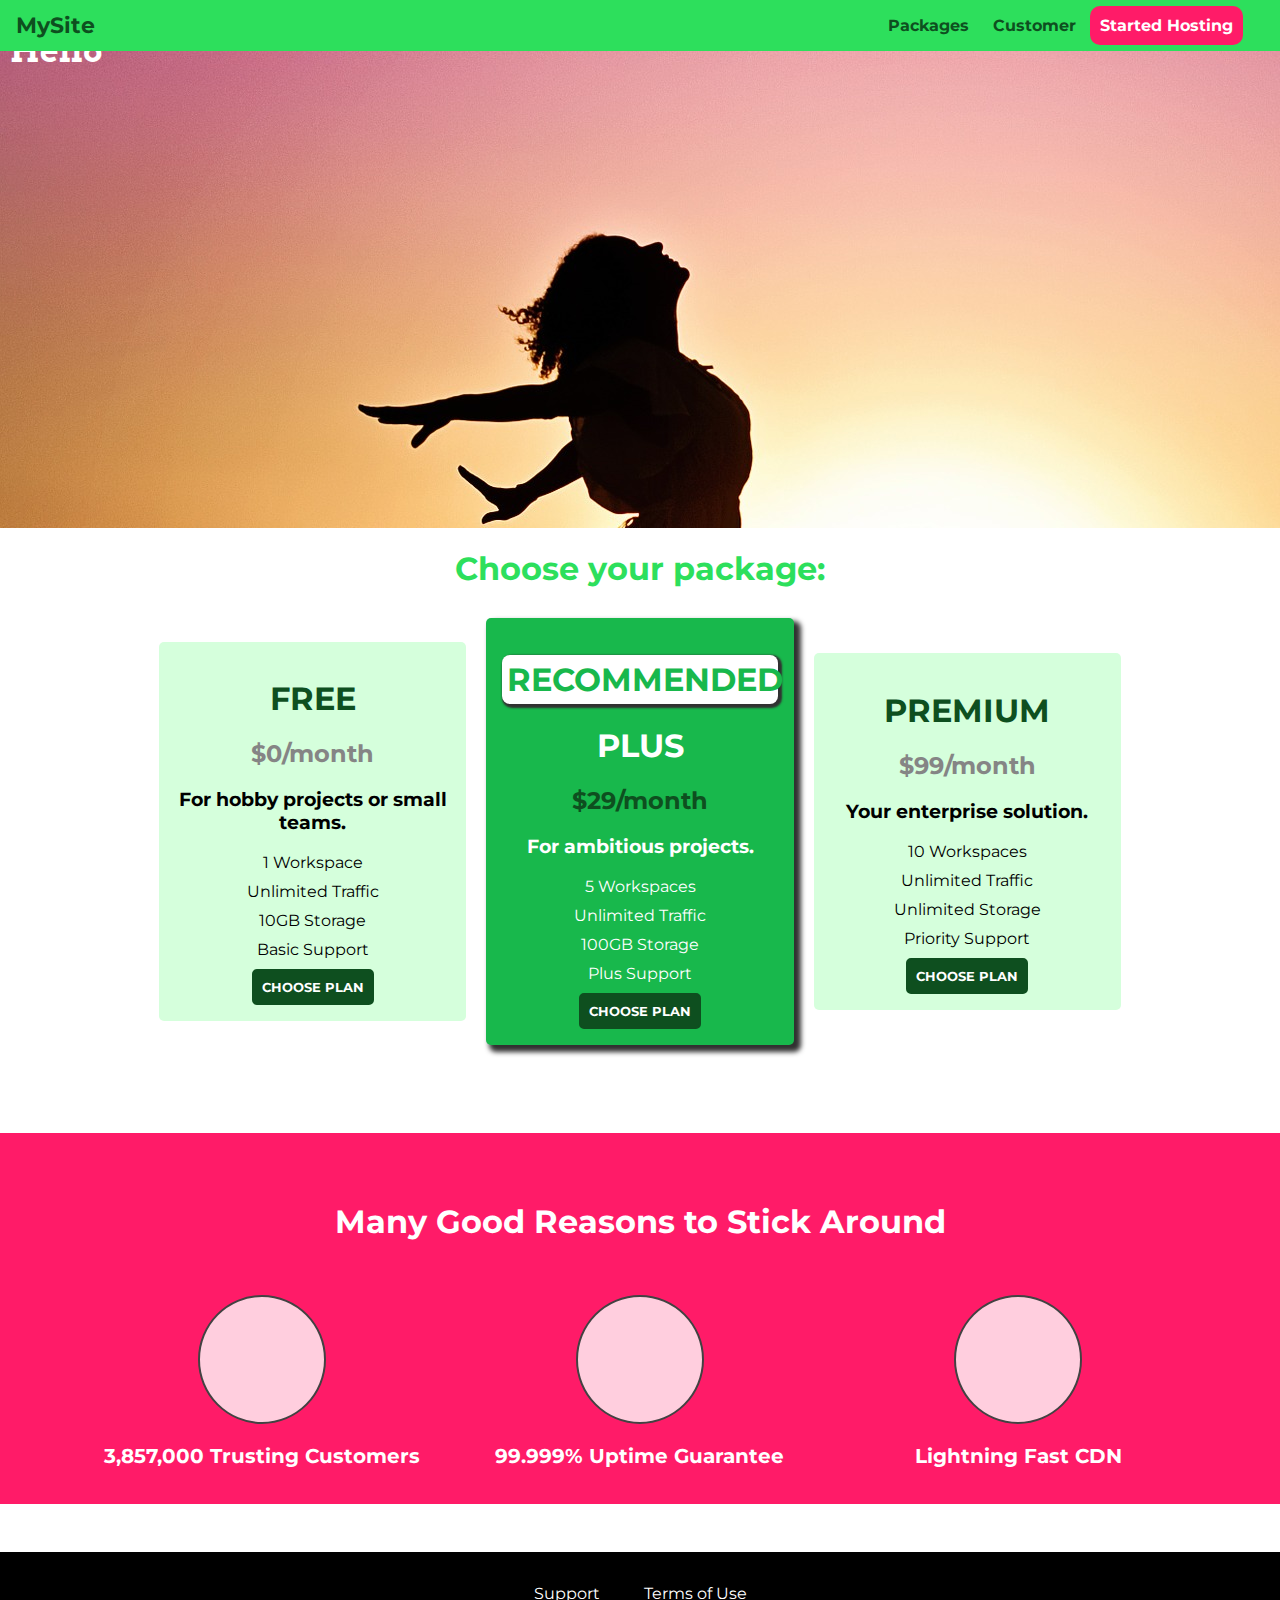
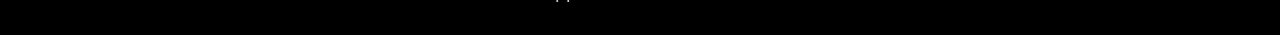
==== index.html @ 3f00db3f "Add files via upload" ====
<html>
    <head>
        <title>
            MySite
        </title>
        <link rel="shortcut icon" href="logo.jpg">
        <link rel="stylesheet" href="shared.css">
        <link rel="stylesheet" href="main.css">
        <link href="https://fonts.googleapis.com/css?family=Arvo" rel="stylesheet">
        <link href="https://fonts.googleapis.com/css?family=Montserrat:400,700" rel="stylesheet">

    </head>
    <body>
        <header class="main-header">
            <div>
                <a href="index.html" class="brand">MySite</a>
            </div><nav class="main-nav">
                <ul >
                    <li class="main-nav__item"><a href="packages/index.html">Packages</a></li>
                    <li class="main-nav__item"><a href="#">Customer</a></li>
                    <li class="main-nav__item main-nav__highlight"><a href="#">Started Hosting</a></li>
                </ul>
            </nav>
        </header>
        <section id="first">
            <h1>Hello</h1>
        </section> 
        <section class="plans">
            <h1 class="section-title">Choose your package: </h1>
            
            <div class="plan-list">
                <article class="plan">
                    <h1 class="plan-title">FREE</h1>
                    <h2 class="plan-price">$0/month</h2>
                    <h3>For hobby projects or small teams.</h3>
                    <ul class="plan-features">
                        <li>1 Workspace</li>
                        <li>Unlimited Traffic</li>
                        <li>10GB Storage</li>
                        <li>Basic Support</li>
                    </ul>
                    <div>
                        <button class="action-button">CHOOSE PLAN</button>
                    </div>
                </article>
                <article class="plan plan-highlighted">
                    <h1 id="recommended-highlighted">RECOMMENDED</h1>
                    <h1>PLUS</h1>
                    <h2 class="plan-price">$29/month</h2>
                    <h3>For ambitious projects.</h3>
                    <ul class="plan-features">
                        <li>5 Workspaces</li>
                        <li>Unlimited Traffic</li>
                        <li>100GB Storage</li>
                        <li>Plus Support</li>
                    </ul>
                    <div>
                        <button class="action-button">CHOOSE PLAN</button>
                    </div>
                </article>
                <article class="plan">
                    <h1 class="plan-title">PREMIUM</h1>
                    <h2 class="plan-price">$99/month</h2>
                    <h3>Your enterprise solution.</h3>
                    <ul class="plan-features">
                        <li>10 Workspaces</li>
                        <li>Unlimited Traffic</li>
                        <li>Unlimited Storage</li>
                        <li>Priority Support</li>
                    </ul>
                    <div>
                        <button class="action-button">CHOOSE PLAN</button>
                    </div>
                </article>
            </div>
        </section>
        
        <section id="key-features">
            <h1 class="section-title">Many Good Reasons to Stick Around</h1>
            <ul class="key-feature-list">
                <li class="key-feature">
                    <div class="key-feature-image">

                    </div>
                    <p class="key-feature-desc">3,857,000 Trusting Customers</p>
                </li>
                <li class="key-feature">
                    <div class="key-feature-image">

                    </div>
                    <p class="key-feature-desc">99.999% Uptime Guarantee</p>
                </li>
                <li class="key-feature">
                    <div class="key-feature-image">

                    </div>
                    <p class="key-feature-desc">Lightning Fast CDN</p>
                </li>
            </ul>
        </section>
        <footer class="main-footer">
            <nav>
                <ul class="main-footer__links">
                    <li class="main-footer__link">
                        <a href="#">Support</a>
                    </li>
                    <li class="main-footer__link">
                        <a href="#">Terms of Use</a>
                    </li>
                </ul>
            </nav>
        </footer>
    </body>
</html>
---- shared.css ----
* {
    box-sizing: border-box;
}

body {
    font-family: 'Montserrat', sans-serif;
    margin: 0;
}

#first {
    background: url("freedom.jpg");
    width: 100%;
    height: 528px;
    padding: 10px;   
}

.section-title {
    color: #2ddf5c;
    text-align: center;
}

#first h1 {
    color: white;
    font-family: 'Arvo', sans-serif;
}

.main-header {
    width: 100%;
    background: #2ddf5c;
    padding: 0px 16px;
    position: fixed;
    top: 0%;
    z-index: 1;
    
    
}

.main-header > div {
    display: inline-block;
    vertical-align: middle;
}

.brand {
    color: #0e4f1f;
    text-decoration: none;
    font-weight: bold;
    font-size: 22px;
}

.main-nav {
    display: inline-block;
    text-align: right;
    width: calc(100% - 100px);
    vertical-align: middle;
}

.main-nav__items {
    margin: 0;
    padding: 0;
    list-style: none;
}

.main-nav__item {
    display: inline-block;

}

.main-nav__item a {
    text-decoration: none;
    color: #0e4f1f;
    font-weight: bold;
    padding: 16px 10px;
}

.main-nav__highlight a{
    color: white;
    background: #ff1b68;
    padding: 10px 10px;
    border-radius: 10px;
}

.main-nav__item a:hover,
.main-nav__item a:active {
    background: #00ff44;
}

.main-nav__highlight a:hover,
.main-nav__highlight a:active {
    background: white;
    color: #ff1b68;
}

.main-footer{
    background: black;
    margin-top: 48px;
    padding: 32px;
    
    
}

.main-footer__links{
    list-style: none;
    margin: 0%;
    padding: 0%;
    text-align: center;
}

.main-footer__link{
    display: inline-block;
    padding: 0px 20px
}

.main-footer__link a{
    color: white;
    text-decoration: none;  
}

.main-footer__link a:hover,
.main-footer__link a:active{
    color: #ccc;
}
---- main.css ----
.plan{
    background: #d5ffdc;
    text-align: center;
    padding: 16px;
    margin: 8px;
    display: inline-block;
    width: 30%;
    vertical-align: middle;
    border-radius: 5px;
}

.plan-highlighted{
    background: #18b84c;
    color: white;
    border-radius: 5px;
    box-shadow: 5px 5px 5px 2px rgb(49, 49, 49);    

}

#recommended-highlighted{
    background: white;
    color: #18b84c;
    padding: 5px;
    border-radius: 8px;
    box-shadow: 2px 2px 2px 2px rgb(49, 49, 49)
}

.plan-features{
    list-style: none;
    margin: 0px;
    padding: 0px;
}

.plan-list{
    margin: auto;
    width: 80%;
    text-align: center;
}

.plan-features li{
    margin: 10px 0;
}

.plan-title{
    color: #0e4f1f;
}

.plan-price{
    color: #858585;
}

.plan-highlighted .plan-price{
    color: #0e4f1f;
}

.action-button{
    background: #0e4f1f;
    color: white;
    padding: 8px;
    font-family: 'Montserrat', sans-serif;
    border: 2px solid #0e4f1f;
    border-radius: 5px;
    font-weight: bold;
    cursor: pointer;
}

.action-button:hover,
.action-button:active{
    background: white;
    color: #0e4f1f;
}

#key-features {
    background: #ff1b68;
    margin-top: 80px;
    padding: 16px;
    
}

#key-features .section-title{
    background: #ff1b68;
    color: white;
    padding: 32px;
}

.key-feature-list{
    list-style: none;
    margin: 0px;
    padding: 0px;
    text-align: center;
}

.key-feature{
    display: inline-block;
    width: 30%;
}

.key-feature-desc{
    color: white;
    font-weight: bold;
    font-size: 20px;
    text-align: center;
}
.key-feature-image{
    color: #ffcede;
    background: #ffcede;
    height: 129px;
    width: 128px;
    border: 2px solid #424242;
    border-radius: 50%;
    margin:auto;
}
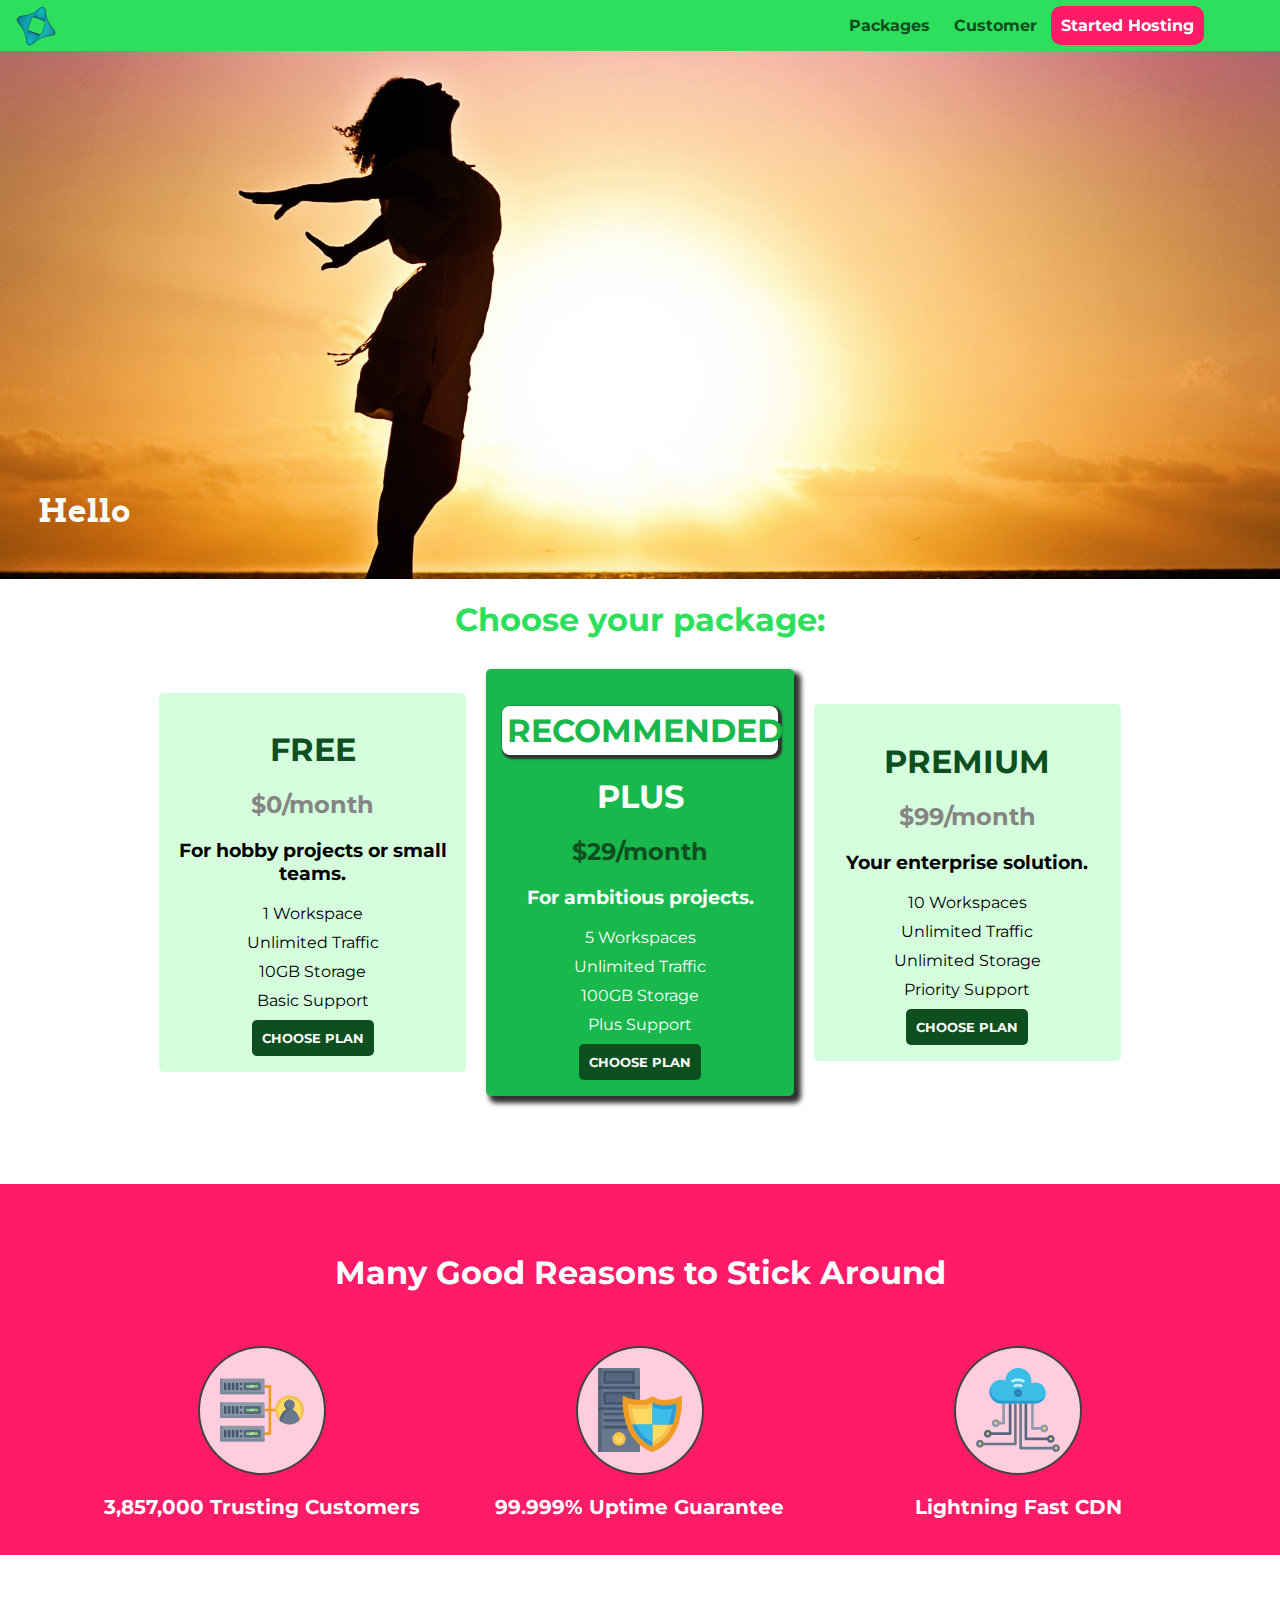
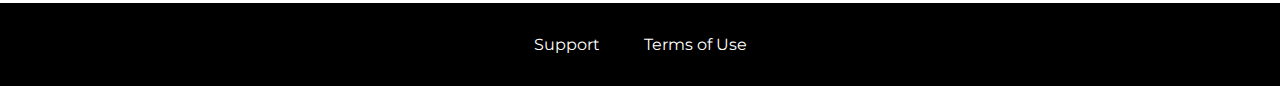
==== commit 97380387: "Pics added" ====
--- a/index.html
+++ b/index.html
@@ -13,18 +13,20 @@
     <body>
         <header class="main-header">
             <div>
-                <a href="index.html" class="brand">MySite</a>
+                <a href="index.html" class="brand">
+                    <img src="images/logo.jpg" alt="">
+                </a>
             </div><nav class="main-nav">
                 <ul >
                     <li class="main-nav__item"><a href="packages/index.html">Packages</a></li>
-                    <li class="main-nav__item"><a href="#">Customer</a></li>
+                    <li class="main-nav__item"><a href="customers/index.html">Customer</a></li>
                     <li class="main-nav__item main-nav__highlight"><a href="#">Started Hosting</a></li>
                 </ul>
             </nav>
         </header>
-        <section id="first">
+        <div id="first">
             <h1>Hello</h1>
-        </section> 
+        </div> 
         <section class="plans">
             <h1 class="section-title">Choose your package: </h1>
             
@@ -80,19 +82,184 @@
             <ul class="key-feature-list">
                 <li class="key-feature">
                     <div class="key-feature-image">
+                        <svg viewBox="0 0 512 512">
+                            <path style="fill:#F09B24;" d="M344,248h-32V112c0-4.418-3.582-8-8-8h-40c-4.418,0-8,3.582-8,8s3.582,8,8,8h32v128h-32  c-4.418,0-8,3.582-8,8s3.582,8,8,8h32v128h-32c-4.418,0-8,3.582-8,8s3.582,8,8,8h40c4.418,0,8-3.582,8-8V264h32c4.418,0,8-3.582,8-8  S348.418,248,344,248z"
+                            />
+                            <path style="fill:#8E9AA9;" d="M264,64H8c-4.418,0-8,3.582-8,8v80c0,4.418,3.582,8,8,8h256c4.418,0,8-3.582,8-8V72  C272,67.582,268.418,64,264,64z"
+                            />
+                            <path style="fill:#7C899B;" d="M24,144c-4.418,0-8-3.582-8-8V64H8c-4.418,0-8,3.582-8,8v80c0,4.418,3.582,8,8,8h256  c4.418,0,8-3.582,8-8v-8H24z"
+                            />
+                            <rect x="152" y="96" style="fill:#B8E3A8;" width="88" height="32" />
+                            <g>
+                                <polygon style="fill:#7EC97D;" points="152,96 152,128 166,128 198,96  " />
+                                <polygon style="fill:#7EC97D;" points="220,96 188,128 240,128 240,96  " />
+                            </g>
+                            <path style="fill:#56677E;" d="M240,136h-88c-4.418,0-8-3.582-8-8V96c0-4.418,3.582-8,8-8h88c4.418,0,8,3.582,8,8v32  C248,132.418,244.418,136,240,136z M160,120h72v-16h-72V120z"
+                            />
+                            <g>
+                                <path style="fill:#435670;" d="M32,136c-4.418,0-8-3.582-8-8V96c0-4.418,3.582-8,8-8s8,3.582,8,8v32C40,132.418,36.418,136,32,136z   "
+                                />
+                                <path style="fill:#435670;" d="M56,136c-4.418,0-8-3.582-8-8V96c0-4.418,3.582-8,8-8s8,3.582,8,8v32C64,132.418,60.418,136,56,136z   "
+                                />
+                                <path style="fill:#435670;" d="M80,136c-4.418,0-8-3.582-8-8V96c0-4.418,3.582-8,8-8s8,3.582,8,8v32C88,132.418,84.418,136,80,136z   "
+                                />
+                                <path style="fill:#435670;" d="M104,136c-4.418,0-8-3.582-8-8V96c0-4.418,3.582-8,8-8s8,3.582,8,8v32   C112,132.418,108.418,136,104,136z"
+                                />
+                                <path style="fill:#435670;" d="M128,105c-4.418,0-8-3.582-8-8v-1c0-4.418,3.582-8,8-8s8,3.582,8,8v1   C136,101.418,132.418,105,128,105z"
+                                />
+                                <path style="fill:#435670;" d="M128,136c-4.418,0-8-3.582-8-8v-1c0-4.418,3.582-8,8-8s8,3.582,8,8v1   C136,132.418,132.418,136,128,136z"
+                                />
+                            </g>
+                            <path style="fill:#8E9AA9;" d="M264,208H8c-4.418,0-8,3.582-8,8v80c0,4.418,3.582,8,8,8h256c4.418,0,8-3.582,8-8v-80  C272,211.582,268.418,208,264,208z"
+                            />
+                            <path style="fill:#7C899B;" d="M24,288c-4.418,0-8-3.582-8-8v-72H8c-4.418,0-8,3.582-8,8v80c0,4.418,3.582,8,8,8h256  c4.418,0,8-3.582,8-8v-8H24z"
+                            />
+                            <rect x="152" y="240" style="fill:#B8E3A8;" width="88" height="32" />
+                            <g>
+                                <polygon style="fill:#7EC97D;" points="152,240 152,272 166,272 198,240  " />
+                                <polygon style="fill:#7EC97D;" points="220,240 188,272 240,272 240,240  " />
+                            </g>
+                            <path style="fill:#56677E;" d="M240,280h-88c-4.418,0-8-3.582-8-8v-32c0-4.418,3.582-8,8-8h88c4.418,0,8,3.582,8,8v32  C248,276.418,244.418,280,240,280z M160,264h72v-16h-72V264z"
+                            />
+                            <g>
+                                <path style="fill:#435670;" d="M32,280c-4.418,0-8-3.582-8-8v-32c0-4.418,3.582-8,8-8s8,3.582,8,8v32C40,276.418,36.418,280,32,280   z"
+                                />
+                                <path style="fill:#435670;" d="M56,280c-4.418,0-8-3.582-8-8v-32c0-4.418,3.582-8,8-8s8,3.582,8,8v32C64,276.418,60.418,280,56,280   z"
+                                />
+                                <path style="fill:#435670;" d="M80,280c-4.418,0-8-3.582-8-8v-32c0-4.418,3.582-8,8-8s8,3.582,8,8v32C88,276.418,84.418,280,80,280   z"
+                                />
+                                <path style="fill:#435670;" d="M104,280c-4.418,0-8-3.582-8-8v-32c0-4.418,3.582-8,8-8s8,3.582,8,8v32   C112,276.418,108.418,280,104,280z"
+                                />
+                                <path style="fill:#435670;" d="M128,249c-4.418,0-8-3.582-8-8v-1c0-4.418,3.582-8,8-8s8,3.582,8,8v1   C136,245.418,132.418,249,128,249z"
+                                />
+                                <path style="fill:#435670;" d="M128,280c-4.418,0-8-3.582-8-8v-1c0-4.418,3.582-8,8-8s8,3.582,8,8v1   C136,276.418,132.418,280,128,280z"
+                                />
+                            </g>
+                            <path style="fill:#8E9AA9;" d="M264,352H8c-4.418,0-8,3.582-8,8v80c0,4.418,3.582,8,8,8h256c4.418,0,8-3.582,8-8v-80  C272,355.582,268.418,352,264,352z"
+                            />
+                            <path style="fill:#7C899B;" d="M24,432c-4.418,0-8-3.582-8-8v-72H8c-4.418,0-8,3.582-8,8v80c0,4.418,3.582,8,8,8h256  c4.418,0,8-3.582,8-8v-8H24z"
+                            />
+                            <rect x="152" y="384" style="fill:#B8E3A8;" width="88" height="32" />
+                            <g>
+                                <polygon style="fill:#7EC97D;" points="152,384 152,416 166,416 198,384  " />
+                                <polygon style="fill:#7EC97D;" points="220,384 188,416 240,416 240,384  " />
+                            </g>
+                            <path style="fill:#56677E;" d="M240,424h-88c-4.418,0-8-3.582-8-8v-32c0-4.418,3.582-8,8-8h88c4.418,0,8,3.582,8,8v32  C248,420.418,244.418,424,240,424z M160,408h72v-16h-72V408z"
+                            />
+                            <g>
+                                <path style="fill:#435670;" d="M32,424c-4.418,0-8-3.582-8-8v-32c0-4.418,3.582-8,8-8s8,3.582,8,8v32C40,420.418,36.418,424,32,424   z"
+                                />
+                                <path style="fill:#435670;" d="M56,424c-4.418,0-8-3.582-8-8v-32c0-4.418,3.582-8,8-8s8,3.582,8,8v32C64,420.418,60.418,424,56,424   z"
+                                />
+                                <path style="fill:#435670;" d="M80,424c-4.418,0-8-3.582-8-8v-32c0-4.418,3.582-8,8-8s8,3.582,8,8v32C88,420.418,84.418,424,80,424   z"
+                                />
+                                <path style="fill:#435670;" d="M104,424c-4.418,0-8-3.582-8-8v-32c0-4.418,3.582-8,8-8s8,3.582,8,8v32   C112,420.418,108.418,424,104,424z"
+                                />
+                                <path style="fill:#435670;" d="M128,393c-4.418,0-8-3.582-8-8v-1c0-4.418,3.582-8,8-8s8,3.582,8,8v1   C136,389.418,132.418,393,128,393z"
+                                />
+                                <path style="fill:#435670;" d="M128,424c-4.418,0-8-3.582-8-8v-1c0-4.418,3.582-8,8-8s8,3.582,8,8v1   C136,420.418,132.418,424,128,424z"
+                                />
+                            </g>
+                            <path style="fill:#F7C14D;" d="M424,168c-48.523,0-88,39.477-88,88s39.477,88,88,88s88-39.477,88-88S472.523,168,424,168z" />
+                            <path style="fill:#FFDB66;" d="M424,184c-39.701,0-72,32.299-72,72s32.299,72,72,72s72-32.299,72-72S463.701,184,424,184z" />
+                            <path style="fill:#69788D;" d="M484.893,314.16C476.393,274.588,451.922,248,424,248s-52.393,26.588-60.893,66.16  c-0.605,2.82,0.354,5.749,2.511,7.664C381.731,336.124,402.465,344,424,344s42.269-7.876,58.381-22.176  C484.539,319.909,485.498,316.98,484.893,314.16z"
+                            />
+                            <path style="fill:#56677E;" d="M434.053,249.171C430.768,248.403,427.411,248,424,248c-27.922,0-52.393,26.588-60.893,66.16  c-0.605,2.82,0.354,5.749,2.511,7.664c3.383,3.002,6.979,5.703,10.734,8.125C384.904,286.243,407.373,255.378,434.053,249.171z"
+                            />
+                            <path style="fill:#69788D;" d="M424,192c-17.645,0-32,14.355-32,32s14.355,32,32,32s32-14.355,32-32S441.645,192,424,192z" />
+                            <path style="fill:#56677E;" d="M432,248c-17.645,0-32-14.355-32-32c0-6.783,2.128-13.076,5.742-18.258  C397.444,203.53,392,213.138,392,224c0,17.645,14.355,32,32,32c10.862,0,20.471-5.444,26.258-13.742  C445.076,245.872,438.783,248,432,248z"
+                            />
 
+                        </svg>
                     </div>
                     <p class="key-feature-desc">3,857,000 Trusting Customers</p>
                 </li>
                 <li class="key-feature">
                     <div class="key-feature-image">
-
+                        <svg viewBox="0 0 512 512">
+                            <path style="fill:#69788D;" d="M248,0H8C3.582,0,0,3.582,0,8v496c0,4.418,3.582,8,8,8h240c4.418,0,8-3.582,8-8V8  C256,3.582,252.418,0,248,0z"
+                            />
+                            <path style="fill:#56677E;" d="M24,504V8c0-4.418,3.582-8,8-8H8C3.582,0,0,3.582,0,8v496c0,4.418,3.582,8,8,8h24  C27.582,512,24,508.418,24,504z"
+                            />
+                            <g>
+                                <rect x="0" y="112" style="fill:#435670;" width="256" height="16" />
+                                <rect x="0" y="240" style="fill:#435670;" width="256" height="16" />
+                            </g>
+                            <path style="fill:#F7C14D;" d="M128,392c-22.056,0-40,17.944-40,40s17.944,40,40,40s40-17.944,40-40S150.056,392,128,392z" />
+                            <path style="fill:#FFDB66;" d="M128,408c-13.233,0-24,10.767-24,24s10.767,24,24,24s24-10.767,24-24S141.233,408,128,408z" />
+                            <path style="fill:#F7C14D;" d="M128,392c-2.739,0-5.414,0.278-8,0.805V424c0,4.418,3.582,8,8,8c4.418,0,8-3.582,8-8v-31.195  C133.414,392.278,130.739,392,128,392z"
+                            />
+                            <g>
+                                <path style="fill:#435670;" d="M216,288H40c-4.418,0-8-3.582-8-8s3.582-8,8-8h176c4.418,0,8,3.582,8,8S220.418,288,216,288z"
+                                />
+                                <path style="fill:#435670;" d="M216,328H40c-4.418,0-8-3.582-8-8s3.582-8,8-8h176c4.418,0,8,3.582,8,8S220.418,328,216,328z"
+                                />
+                                <path style="fill:#435670;" d="M216,368H40c-4.418,0-8-3.582-8-8s3.582-8,8-8h176c4.418,0,8,3.582,8,8S220.418,368,216,368z"
+                                />
+                                <path style="fill:#435670;" d="M216,16H40c-4.418,0-8,3.582-8,8v64c0,4.418,3.582,8,8,8h176c4.418,0,8-3.582,8-8V24   C224,19.582,220.418,16,216,16z"
+                                />
+                            </g>
+                            <rect x="48" y="32" style="fill:#56677E;" width="160" height="48" />
+                            <path style="fill:#435670;" d="M216,144H40c-4.418,0-8,3.582-8,8v64c0,4.418,3.582,8,8,8h176c4.418,0,8-3.582,8-8v-64  C224,147.582,220.418,144,216,144z"
+                            />
+                            <rect x="48" y="160" style="fill:#56677E;" width="160" height="48" />
+                            <path style="fill:#F09B24;" d="M511.747,180.237c-0.194-6.537-8.107-10.107-13.135-5.894c-5.6,4.693-42.904,21.282-98.514,21.282  c-33.45,0-64.625-20.999-64.929-21.206c-2.9-1.991-6.764-1.85-9.512,0.346c-2.677,2.135-27.201,20.86-63.793,20.86  c-55.607,0-92.914-16.589-98.515-21.282c-5.028-4.211-12.941-0.645-13.135,5.894c-1.634,54.834,4.655,105.941,18.693,151.903  c12.096,39.604,29.759,74.047,52.497,102.373c27.538,34.304,62.743,59.882,104.66,76.045c3.069,1.918,6.757,1.921,9.83,0  c41.917-16.163,77.122-41.741,104.66-76.045c22.738-28.326,40.401-62.77,52.497-102.373  C507.092,286.179,513.381,235.071,511.747,180.237z"
+                            />
+                            <path style="fill:#F7C14D;" d="M476.21,221.226c-1.953-1.631-4.568-2.235-7.036-1.628c-21.686,5.327-44.926,8.028-69.075,8.028  c-25.926,0-49.633-8.975-64.955-16.504c-2.307-1.134-5.016-1.091-7.284,0.116c-14.059,7.477-36.919,16.388-65.994,16.388  c-24.153,0-47.394-2.701-69.075-8.028c-5.155-1.268-10.221,2.966-9.894,8.261c2.077,33.693,7.668,65.635,16.616,94.935  c22.774,74.565,66.139,126.334,128.888,153.868c2.032,0.891,4.397,0.891,6.43,0c61.777-27.107,104.716-78.876,127.62-153.868  c8.948-29.3,14.539-61.241,16.616-94.935C479.224,225.319,478.163,222.856,476.21,221.226z"
+                            />
+                            <path style="fill:#FFDB66;" d="M331.609,451.727c-52.604-25.289-89.304-70.987-109.144-135.944  c-6.532-21.39-11.162-44.336-13.82-68.447c17.133,2.852,34.952,4.291,53.22,4.291c29.394,0,53.376-7.793,69.978-15.561  c17.44,7.736,41.656,15.561,68.256,15.561c18.267,0,36.085-1.439,53.219-4.291c-2.659,24.112-7.288,47.06-13.82,68.448  C419.545,381.108,383.27,426.805,331.609,451.727z"
+                            />
+                            <g>
+                                <path style="fill:#2C9DD4;" d="M479.066,227.858c0.157-2.539-0.903-5.002-2.856-6.633s-4.568-2.235-7.036-1.628   c-21.686,5.327-44.926,8.028-69.075,8.028c-25.926,0-49.633-8.975-64.955-16.504c-1.057-0.52-2.2-0.78-3.345-0.806l-0.072,133.351   h123.601c2.556-6.746,4.933-13.702,7.123-20.874C471.398,293.493,476.989,261.552,479.066,227.858z"
+                                />
+                                <path style="fill:#2C9DD4;" d="M206.658,343.667c24.153,63.42,65.028,108.108,121.743,132.995c1.031,0.452,2.147,0.673,3.263,0.666   l0.063-133.661H206.658z"
+                                />
+                            </g>
+                            <g>
+                                <path style="fill:#3CBDE8;" d="M439.497,315.783c6.532-21.389,11.161-44.336,13.82-68.448c-17.134,2.852-34.952,4.291-53.219,4.291   c-26.6,0-50.815-7.824-68.256-15.561l-0.116,107.601h97.758C433.179,334.807,436.524,325.518,439.497,315.783z"
+                                />
+                                <path style="fill:#3CBDE8;" d="M232.523,343.667c21.144,50.298,54.363,86.56,99.087,108.06l0.117-108.06H232.523z" />
+                            </g>
+                        </svg>
                     </div>
                     <p class="key-feature-desc">99.999% Uptime Guarantee</p>
                 </li>
                 <li class="key-feature">
                     <div class="key-feature-image">
+                        <svg viewBox="0 0 512 512">
+                            <path style="fill:#8E9AA9;" d="M168,200c-4.418,0-8,3.582-8,8v120h-17.376c-3.302-9.311-12.194-16-22.624-16  c-13.234,0-24,10.767-24,24s10.766,24,24,24c10.429,0,19.321-6.689,22.624-16H168c4.418,0,8-3.582,8-8V208  C176,203.582,172.418,200,168,200z"
+                            />
+                            <path style="fill:#FFDB66;" d="M120,328c-4.411,0-8,3.589-8,8s3.589,8,8,8s8-3.589,8-8S124.411,328,120,328z" />
+                            <path style="fill:#56677E;" d="M208,200c-4.418,0-8,3.582-8,8v184H94.624C91.322,382.689,82.43,376,72,376  c-13.234,0-24,10.767-24,24s10.766,24,24,24c10.429,0,19.321-6.689,22.624-16H208c4.418,0,8-3.582,8-8V208  C216,203.582,212.418,200,208,200z"
+                            />
+                            <path style="fill:#FFDB66;" d="M72,392c-4.411,0-8,3.589-8,8s3.589,8,8,8s8-3.589,8-8S76.411,392,72,392z" />
+                            <path style="fill:#69788D;" d="M240,208c-4.418,0-8,3.582-8,8v239H47.24c-2.671-10.34-12.078-18-23.24-18c-13.234,0-24,10.767-24,24  s10.766,24,24,24c9.666,0,18.009-5.747,21.809-14H240c4.418,0,8-3.582,8-8V216C248,211.582,244.418,208,240,208z"
+                            />
+                            <path style="fill:#FFDB66;" d="M24,453c-4.411,0-8,3.589-8,8s3.589,8,8,8s8-3.589,8-8S28.411,453,24,453z" />
+                            <path style="fill:#69788D;" d="M488,464c-10.429,0-19.321,6.689-22.624,16H280V208c0-4.418-3.582-8-8-8s-8,3.582-8,8v280  c0,4.418,3.582,8,8,8h193.376c3.302,9.311,12.194,16,22.624,16c13.234,0,24-10.767,24-24S501.234,464,488,464z"
+                            />
+                            <path style="fill:#FFDB66;" d="M488,480c-4.411,0-8,3.589-8,8s3.589,8,8,8s8-3.589,8-8S492.411,480,488,480z" />
+                            <path style="fill:#56677E;" d="M456,408c-10.429,0-19.321,6.689-22.624,16H312V208c0-4.418-3.582-8-8-8s-8,3.582-8,8v224  c0,4.418,3.582,8,8,8h129.376c3.302,9.311,12.194,16,22.624,16c13.234,0,24-10.767,24-24S469.234,408,456,408z"
+                            />
+                            <path style="fill:#FFDB66;" d="M456,424c-4.411,0-8,3.589-8,8s3.589,8,8,8s8-3.589,8-8S460.411,424,456,424z" />
+                            <path style="fill:#8E9AA9;" d="M416,344c-10.429,0-19.321,6.689-22.624,16H352V208c0-4.418-3.582-8-8-8s-8,3.582-8,8v160  c0,4.418,3.582,8,8,8h49.376c3.302,9.311,12.194,16,22.624,16c13.234,0,24-10.767,24-24S429.234,344,416,344z"
+                            />
+                            <path style="fill:#FFDB66;" d="M416,360c-4.411,0-8,3.589-8,8s3.589,8,8,8s8-3.589,8-8S420.411,360,416,360z" />
+                            <path style="fill:#3CBDE8;" d="M362,88c-8.741,0-17.231,1.751-25.06,5.085C337.646,88.797,338,84.43,338,80  c0-44.112-35.888-80-80-80c-42.823,0-77.895,33.816-79.909,76.149C170.393,73.415,162.244,72,154,72c-39.701,0-72,32.299-72,72  s32.299,72,72,72h208c35.29,0,64-28.71,64-64S397.29,88,362,88z"
+                            />
+                            <path style="fill:#2C9DD4;" d="M368,200H160c-39.701,0-72-32.299-72-72c0-5.863,0.721-11.559,2.05-17.019  C84.918,120.88,82,132.102,82,144c0,39.701,32.299,72,72,72h208c30.389,0,55.88-21.296,62.379-49.743  C413.565,186.327,392.352,200,368,200z"
+                            />
+                            <path style="fill:#2A7DB5;" d="M256,128c-13.234,0-24,10.767-24,24s10.766,24,24,24c13.233,0,24-10.767,24-24S269.233,128,256,128z"
+                            />
+                            <path style="fill:#2C9DD4;" d="M256,144c-4.411,0-8,3.589-8,8s3.589,8,8,8c4.411,0,8-3.589,8-8S260.411,144,256,144z" />
+                            <g>
+                                <path style="fill:#C5F1FA;" d="M221.755,87.695c-2.994,0-5.864-1.688-7.233-4.572c-1.894-3.991-0.194-8.763,3.798-10.657   C230.157,66.849,242.834,64,256,64c13.166,0,25.844,2.849,37.68,8.466c3.992,1.895,5.692,6.666,3.798,10.657   s-6.666,5.692-10.657,3.798C277.144,82.328,266.774,80,256,80c-10.774,0-21.144,2.328-30.821,6.921   C224.072,87.446,222.904,87.695,221.755,87.695z"
+                                />
+                                <path style="fill:#C5F1FA;" d="M276.545,116.618c-1.148,0-2.316-0.249-3.424-0.774C267.745,113.293,261.985,112,256,112   c-5.985,0-11.745,1.293-17.121,3.844c-3.991,1.895-8.763,0.192-10.657-3.798c-1.894-3.992-0.193-8.764,3.798-10.657   C239.557,97.813,247.625,96,256,96c8.376,0,16.444,1.813,23.98,5.389c3.991,1.894,5.692,6.665,3.798,10.657   C282.41,114.93,279.539,116.618,276.545,116.618z"
+                                />
+                            </g>
 
+                        </svg>
                     </div>
                     <p class="key-feature-desc">Lightning Fast CDN</p>
                 </li>
@@ -111,4 +278,4 @@
             </nav>
         </footer>
     </body>
-</html> +</html> 
--- a/shared.css
+++ b/shared.css
@@ -7,22 +7,13 @@
     margin: 0;
 }
 
-#first {
-    background: url("freedom.jpg");
-    width: 100%;
-    height: 528px;
-    padding: 10px;   
-}
+
 
 .section-title {
     color: #2ddf5c;
     text-align: center;
 }
 
-#first h1 {
-    color: white;
-    font-family: 'Arvo', sans-serif;
-}
 
 .main-header {
     width: 100%;
@@ -45,7 +36,14 @@
     text-decoration: none;
     font-weight: bold;
     font-size: 22px;
+    display: inline-block;
+    height:  40px;
 }
+
+.brand img{
+    height: 100%;
+}
+
 
 .main-nav {
     display: inline-block;
@@ -118,4 +116,4 @@
 .main-footer__link a:hover,
 .main-footer__link a:active{
     color: #ccc;
-}+}
--- a/main.css
+++ b/main.css
@@ -1,3 +1,29 @@
+
+#first {
+    background: url("images/freedom.jpg") 10% 40%/cover no-repeat border-box;
+    /* background-image: url("freedom.jpg");
+    background-size: cover;
+    background-position: left 10% top 20%;
+    background-repeat: no-repeat; 
+    background-origin: border-box;
+    background-clip: border-box; */
+    width: 100%;
+    height: 528px;
+    padding: 10px;   
+    margin-top: 51px;
+    
+    position: relative;
+   
+}
+
+#first h1 {
+    color: white;
+    font-family: 'Arvo', sans-serif;
+    position: absolute;
+    left: 3%;
+    bottom: 5%;
+}
+
 .plan{
     background: #d5ffdc;
     text-align: center;
@@ -7,6 +33,10 @@
     width: 30%;
     vertical-align: middle;
     border-radius: 5px;
+    transition: 0.5s;
+}
+.plan:hover{
+    transform: scale(1.2);
 }
 
 .plan-highlighted{
@@ -109,4 +139,5 @@
     border: 2px solid #424242;
     border-radius: 50%;
     margin:auto;
+    padding: 20px;
 }
